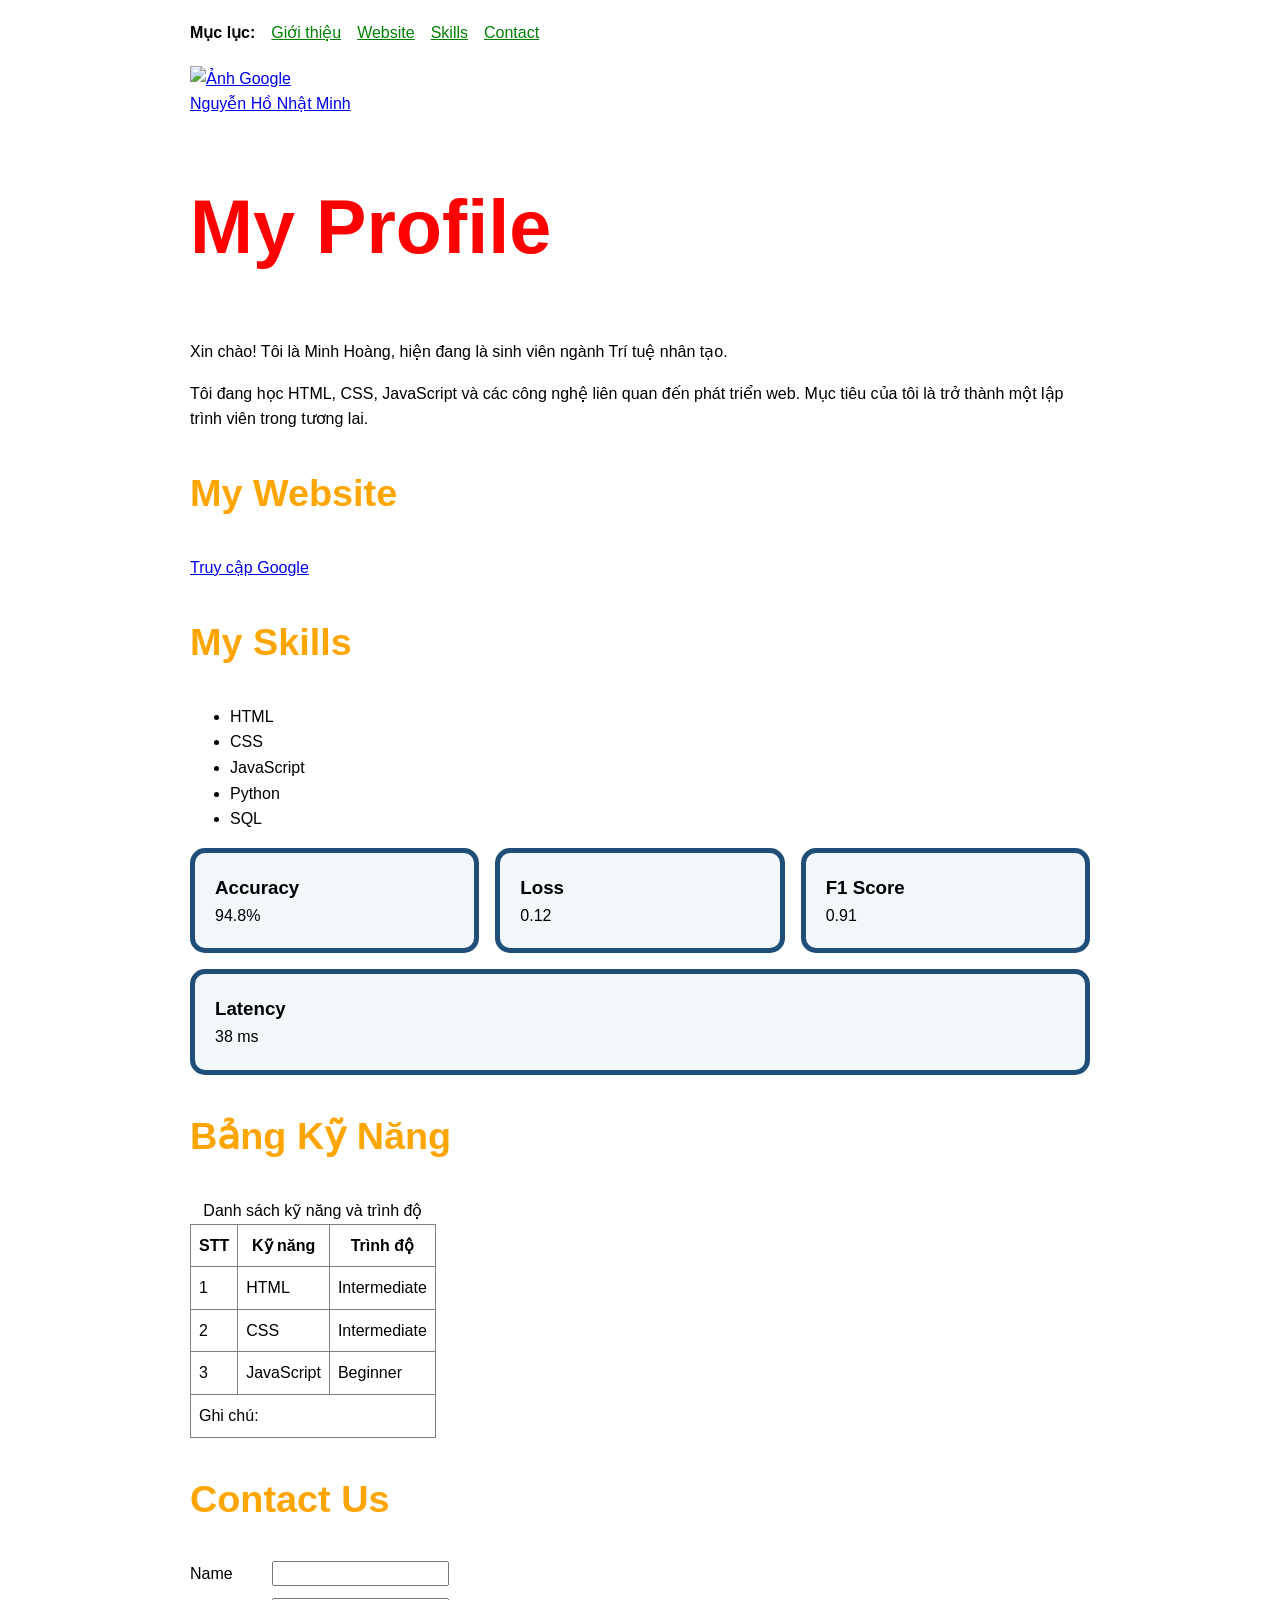
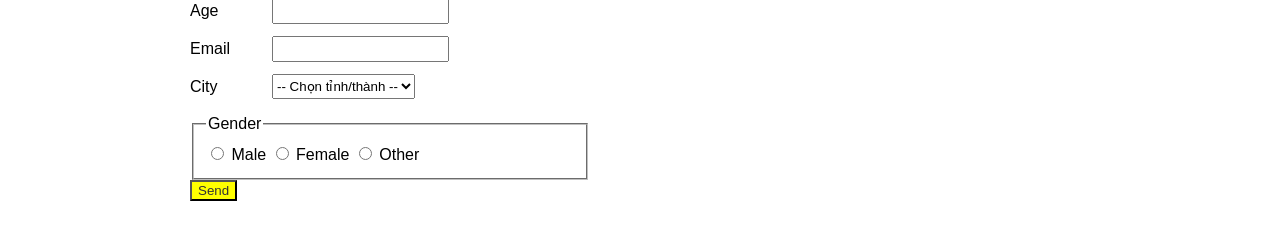
==== indexweek3.html @ ac41d14a "update lab week 3" ====
<!DOCTYPE html>
<html lang="vi">
<head>
    <meta charset="UTF-8">
    <meta name="viewport" content="width=device-width, initial-scale=1.0">
    <title>My Profile</title>
    <link rel="stylesheet" href="style.css">

</head>

<body>
        <nav class="toc" aria-label="Mục lục">
            <strong>Mục lục:</strong>
            <a href="#profile">Giới thiệu</a>
            <a href="#website">Website</a>
            <a href="#skills">Skills</a>
            <a href="#contact">Contact</a>
        </nav>
      <a href="https://www.youtube.com/watch?v=dQw4w9WgXcQ">
    <img src="https://www.vjol.info/wp-content/uploads/2025/12/anh-da-den-meme-cot-toc.jpg" width="300" alt="Ảnh Google">
    <figcaption>Nguyễn Hồ Nhật Minh</figcaption>
</a>
    <h1 id="main-header">My Profile</h1>

    <p>
        Xin chào! Tôi là Minh Hoàng, hiện đang là sinh viên ngành Trí tuệ nhân tạo.
    </p>

    <p >
        Tôi đang học HTML, CSS, JavaScript và các công nghệ liên quan đến phát triển web.
        Mục tiêu của tôi là trở thành một lập trình viên trong tương lai.
    </p>

    <h2 id="website">My Website</h2>

    <a href="https://www.google.com" target="_blank">
        Truy cập Google
    </a>

    <h2 id="skills">My Skills</h2>

    <ul>
        <li>HTML</li>
        <li>CSS</li>
        <li>JavaScript</li>
        <li>Python</li>
        <li>SQL</li>
    </ul>

    <section class="dashboard" aria-label="Thông tin thống kê">
        <div class="card">
            <h3>Accuracy</h3>
            <p>94.8%</p>
        </div>
        <div class="card">
            <h3>Loss</h3>
            <p>0.12</p>
        </div>
        <div class="card">
            <h3>F1 Score</h3>
            <p>0.91</p>
        </div>
        <div class="card">
            <h3>Latency</h3>
            <p>38 ms</p>
        </div>
    </section>

    <main>
    <section id="skills-table">
        <h2>Bảng Kỹ Năng</h2>
        <table border="1" cellpadding="8" cellspacing="0">
            <caption>Danh sách kỹ năng và trình độ</caption>
            <thead>
                <tr>
                    <th>STT</th>
                    <th>Kỹ năng</th>
                    <th>Trình độ</th>
                </tr>
            </thead>
            <tbody>
                <tr>
                    <td>1</td>
                    <td>HTML</td>
                    <td>Intermediate</td>
                </tr>
                <tr>
                    <td>2</td>
                    <td>CSS</td>
                    <td>Intermediate</td>
                </tr>
                <tr>
                    <td>3</td>
                    <td>JavaScript</td>
                    <td>Beginner</td>
                </tr>
            </tbody>
            <tfoot>
                <tr>
                    <td colspan="3">Ghi chú: </td>
                </tr>
            </tfoot>
        </table>
    </section>

    <section id="contact">
        <h2>Contact Us</h2>
        <form class="contact-form" action="/predict" method="post" novalidate>
            <div class="row">
                <label for="contact-name">Name</label>
                <input id="contact-name" name="name" type="text" required>
            </div>
            <div class="row">
                <label for="contact-age">Age</label>
                <input id="contact-age" name="age" type="number" min="0">
            </div>
            <div class="row">
                <label for="contact-email">Email</label>
                <input id="contact-email" name="email" type="email" required>
            </div>
            <div class="row">
                <label for="contact-city">City</label>
                <select id="contact-city" name="city">
                    <option value="">-- Chọn tỉnh/thành --</option>
                    <option value="hn">Hanoi</option>
                    <option value="hcm">Ho Chi Minh</option>
                    <option value="dn">Da Nang</option>
                </select>
            </div>
            <fieldset>
                <legend>Gender</legend>
                <label><input type="radio" name="gender" value="male" required> Male</label>
                <label><input type="radio" name="gender" value="female"> Female</label>
                <label><input type="radio" name="gender" value="other"> Other</label>
            </fieldset>
            <div class="row">
                <button type="submit"class="highlight">Send</button>
            </div>
        </form>
    </section>
    </main>

</body>
</html>
---- style.css ----
body {
	font-family: Arial, sans-serif;
	line-height: 1.6;
	max-width: 900px;
	margin: 0 auto;
	padding: 20px;
}

h1 {
	color: red;
	font-size: 1.5cm;
}

.highlight {
	background-color: yellow;
	color: #333;
}

#main-header {
	color: red;
	font-size: 2cm;
}

h2 {
	color: orange;
	font-size: 1cm;

}

.toc {
	display: flex;
	gap: 16px;
	margin-bottom: 20px;
}

.toc a {
	color: green;
}

.toc a:hover {
    color: yellow;
}

table {
	border-collapse: collapse;
}

th,
td {
	padding: 8px;
}

.contact-form {
	max-width: 400px;
}

.row {
	display: flex;
	gap: 12px;
	margin-bottom: 12px;
}

.row label {
	min-width: 70px;
}

.dashboard {
	display: flex;
	gap: 16px;
	flex-wrap: wrap;
}

.card {
	flex: 1 1 200px;
	padding: 20px;
	border: 5px solid #1f4e79;
	border-radius: 15px;
	background-color: #f2f7fb;
}

.card h3,
.card p {
	margin: 0;
}

@media (max-width: 768px) {
	.dashboard {
		flex-direction: column;
	}

	.card {
		flex-basis: auto;
	}
}

@media (max-width: 480px) {
	.card {
		padding: 12px;
	}
}
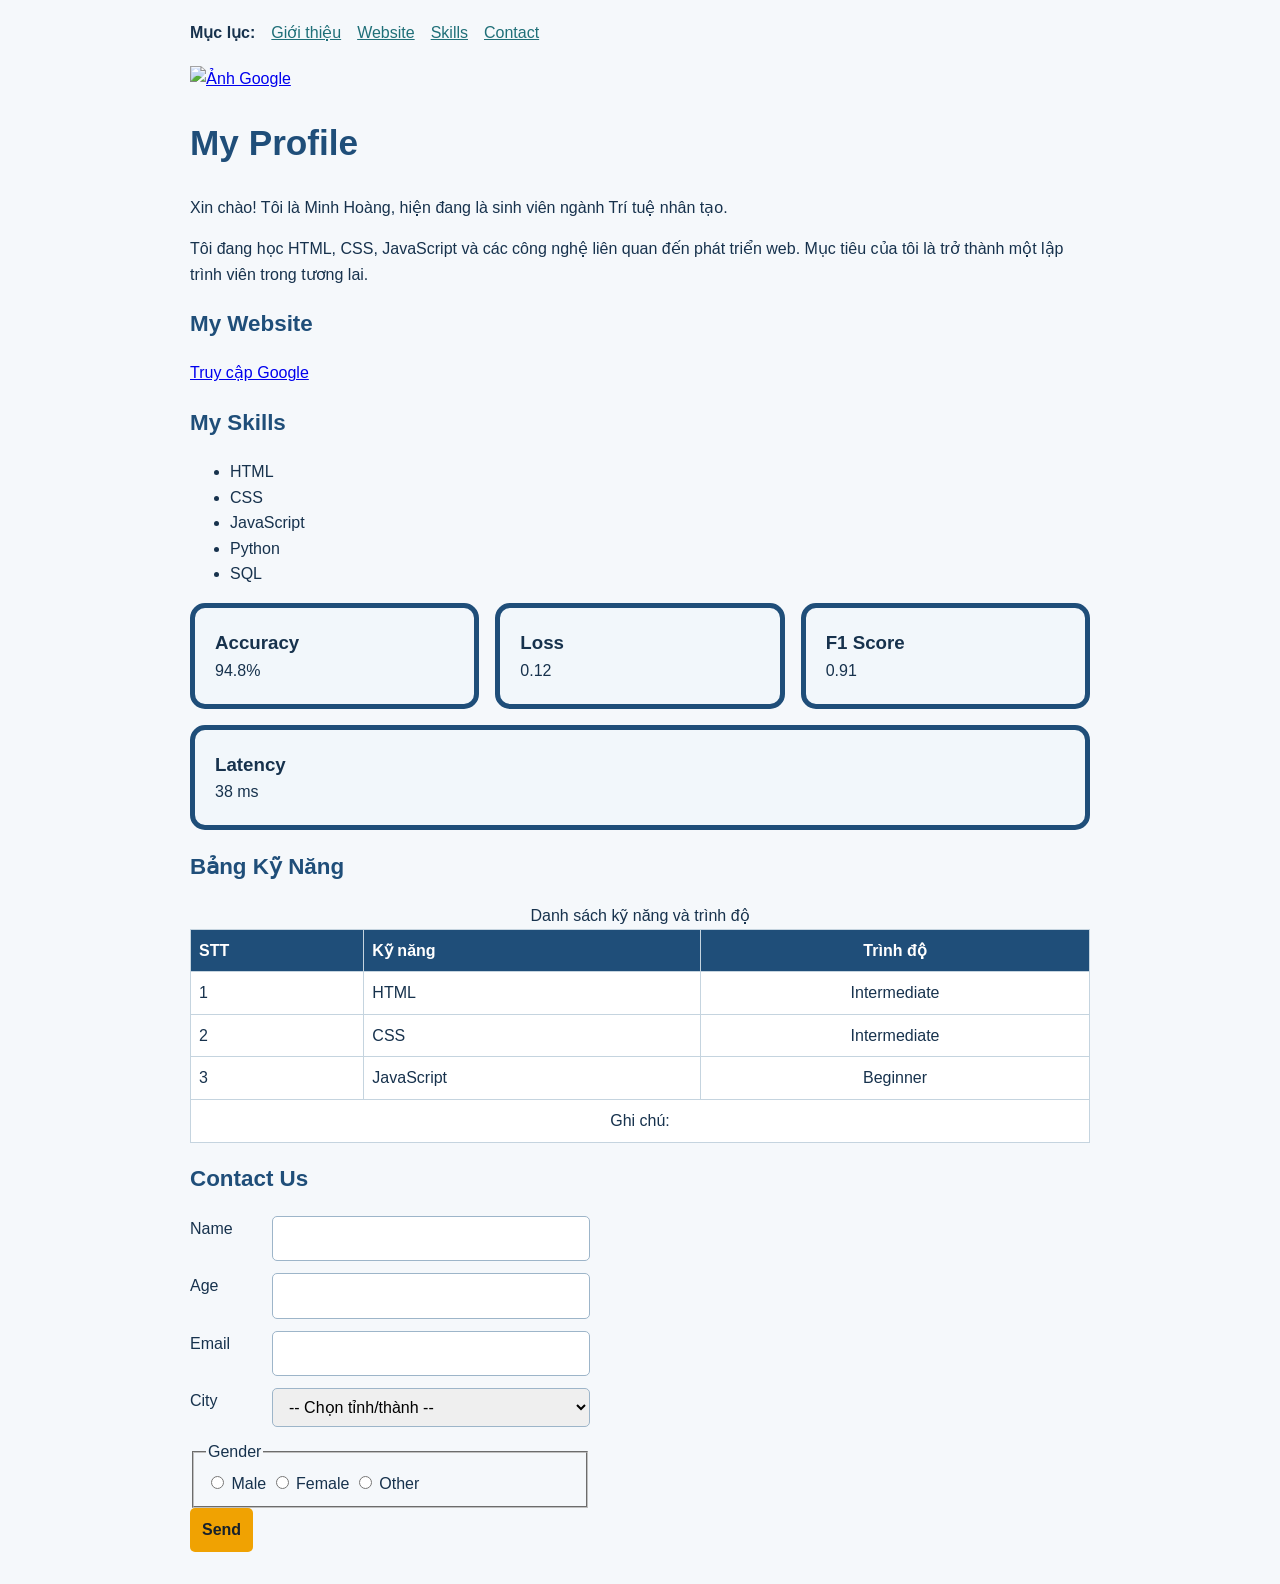
==== commit 55a8840d: "Add initial HTML structure, JavaScript functions, and CSS styles for the project" ====
--- a/indexweek3.html
+++ b/indexweek3.html
@@ -18,7 +18,6 @@
         </nav>
       <a href="https://www.youtube.com/watch?v=dQw4w9WgXcQ">
     <img src="https://www.vjol.info/wp-content/uploads/2025/12/anh-da-den-meme-cot-toc.jpg" width="300" alt="Ảnh Google">
-    <figcaption>Nguyễn Hồ Nhật Minh</figcaption>
 </a>
     <h1 id="main-header">My Profile</h1>
 
--- a/style.css
+++ b/style.css
@@ -1,29 +1,31 @@
 body {
-	font-family: Arial, sans-serif;
+	font-family: "Trebuchet MS", Arial, sans-serif;
 	line-height: 1.6;
 	max-width: 900px;
 	margin: 0 auto;
 	padding: 20px;
+	color: #17324d;
+	background: #f5f8fb;
 }
 
 h1 {
-	color: red;
-	font-size: 1.5cm;
+	color: #1f4e79;
+	font-size: 2.2rem;
 }
 
 .highlight {
-	background-color: yellow;
-	color: #333;
+	background-color: #f0a202;
+	color: #17212b;
 }
 
 #main-header {
-	color: red;
-	font-size: 2cm;
+	color: #1f4e79;
+	font-size: 2.2rem;
 }
 
 h2 {
-	color: orange;
-	font-size: 1cm;
+	color: #1f4e79;
+	font-size: 1.4rem;
 
 }
 
@@ -34,20 +36,95 @@
 }
 
 .toc a {
-	color: green;
+	color: #1f6f78;
 }
 
 .toc a:hover {
-    color: yellow;
+	color: #f07818;
+}
+
+header,
+.lookup-panel,
+.result-section,
+.score-table-section {
+	margin-bottom: 24px;
+}
+
+.lookup-panel,
+.result-section,
+.score-table-section {
+	padding: 20px;
+	border: 1px solid #d6e2ec;
+	border-radius: 10px;
+	background-color: #ffffff;
+}
+
+.lookup-panel h2,
+.result-section h2,
+.score-table-section h2 {
+	margin-top: 0;
+}
+
+input,
+select,
+button {
+	font: inherit;
+	padding: 9px 12px;
+	border: 1px solid #9db5c9;
+	border-radius: 5px;
+}
+
+input:focus,
+select:focus {
+	outline: 2px solid #f0a202;
+	outline-offset: 1px;
+}
+
+button {
+	cursor: pointer;
+	font-weight: bold;
+	border: 0;
+}
+
+button:hover {
+	filter: brightness(0.95);
+}
+
+.form-message {
+	min-height: 1.6em;
+	margin: 0;
+	font-weight: bold;
+}
+
+.form-message.error {
+	color: #b42318;
+}
+
+.form-message.success {
+	color: #1d6b4f;
 }
 
 table {
 	border-collapse: collapse;
+	width: 100%;
+	background-color: #ffffff;
 }
 
 th,
 td {
 	padding: 8px;
+	border: 1px solid #c5d4df;
+	text-align: left;
+}
+
+th {
+	color: #ffffff;
+	background-color: #1f4e79;
+}
+
+td:last-child,
+th:last-child {
+	text-align: center;
 }
 
 .contact-form {
@@ -62,6 +139,11 @@
 
 .row label {
 	min-width: 70px;
+}
+
+.row input,
+.row select {
+	flex: 1;
 }
 
 .dashboard {
@@ -94,6 +176,19 @@
 }
 
 @media (max-width: 480px) {
+	body {
+		font-size: 0.95rem;
+	}
+
+	.row {
+		flex-direction: column;
+		gap: 4px;
+	}
+
+	.row label {
+		min-width: 0;
+	}
+
 	.card {
 		padding: 12px;
 	}
